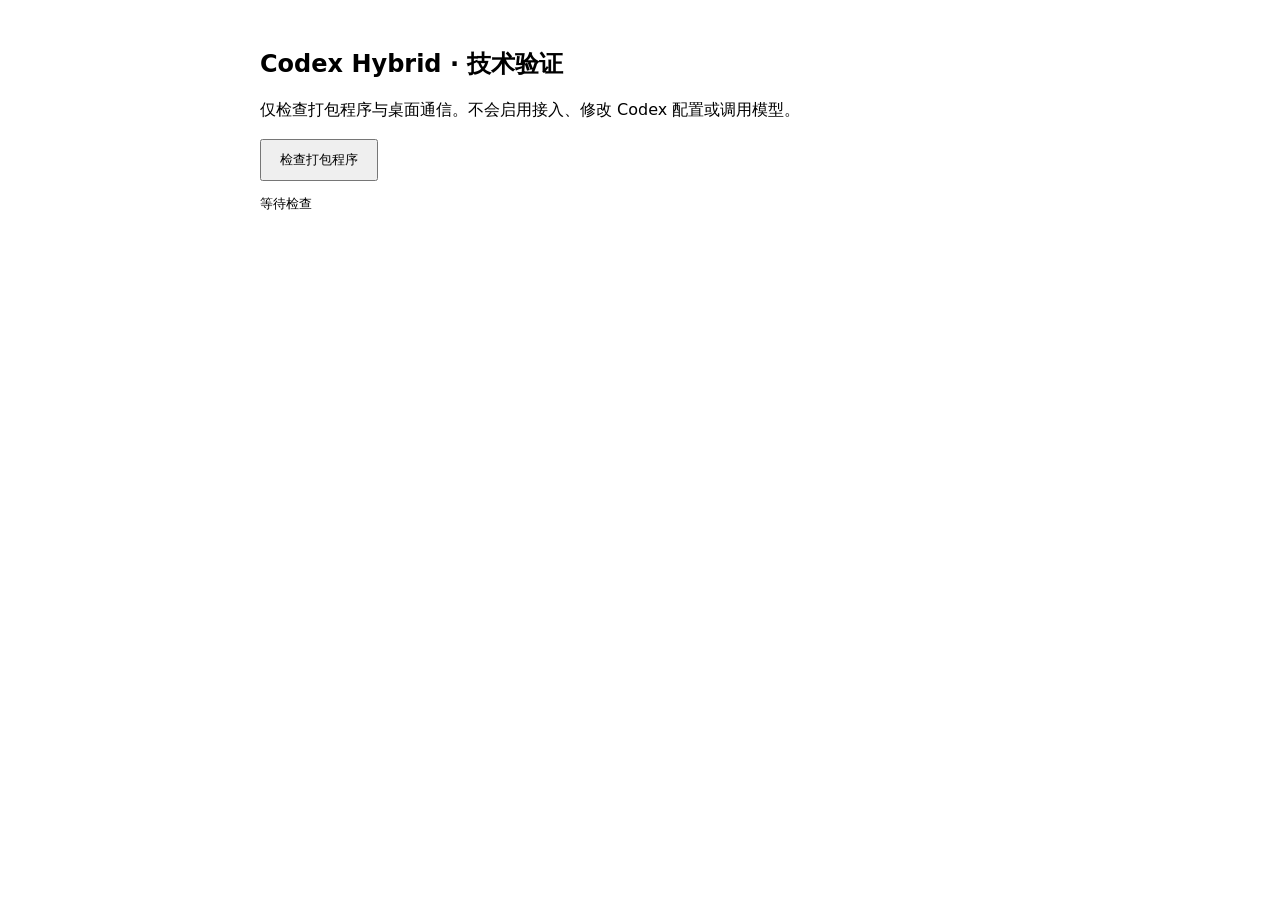
==== desktop/stage0/web/index.html @ 725c1c1b "docs(desktop): add desktop plan and stage0 validation probes" ====
<!doctype html>
<html lang="zh-CN">
<head>
  <meta charset="utf-8">
  <meta name="viewport" content="width=device-width,initial-scale=1">
  <title>Codex Hybrid Stage0</title>
  <link rel="stylesheet" href="style.css">
  <script defer src="app.js"></script>
</head>
<body>
  <main>
    <h1>Codex Hybrid · 技术验证</h1>
    <p>仅检查打包程序与桌面通信。不会启用接入、修改 Codex 配置或调用模型。</p>
    <button id="probe" type="button">检查打包程序</button>
    <pre id="result" role="status">等待检查</pre>
  </main>
</body>
</html>
---- desktop/stage0/web/style.css ----
:root { font-family: system-ui, sans-serif; color-scheme: light dark; }
body { margin: 0; }
main { max-width: 760px; margin: auto; padding: 32px; }
h1 { font-size: 24px; }
p { line-height: 1.7; }
button { padding: 10px 18px; cursor: pointer; }
pre { white-space: pre-wrap; overflow-wrap: anywhere; line-height: 1.5; }
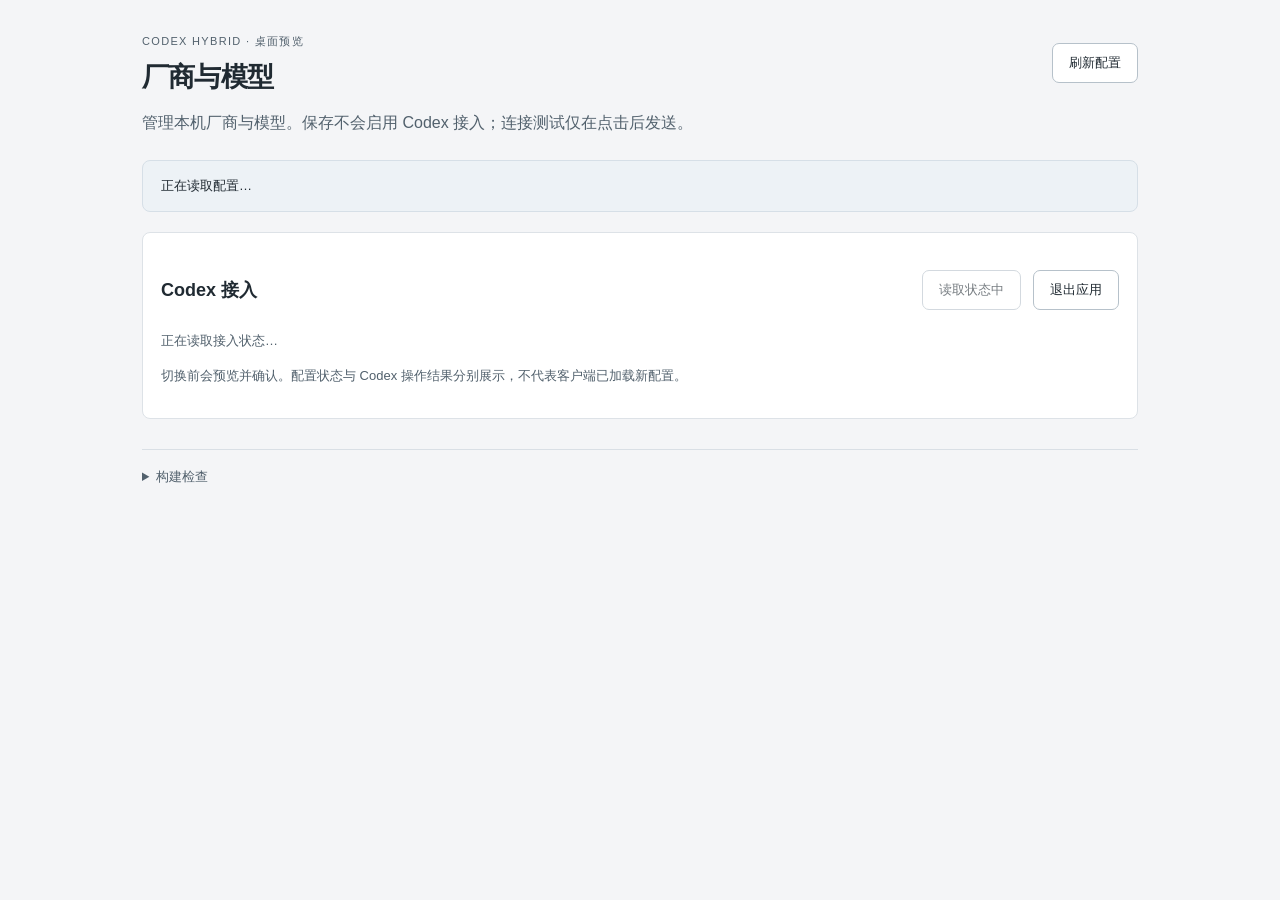
==== commit 90117660: "feat(desktop): add private controller and shared management preview Connect the Tauri preview to the" ====
--- a/desktop/stage0/web/index.html
+++ b/desktop/stage0/web/index.html
@@ -3,16 +3,64 @@
 <head>
   <meta charset="utf-8">
   <meta name="viewport" content="width=device-width,initial-scale=1">
-  <title>Codex Hybrid Stage0</title>
+  <title>Codex Hybrid</title>
   <link rel="stylesheet" href="style.css">
   <script defer src="app.js"></script>
+  <script defer src="restart.js"></script>
 </head>
 <body>
   <main>
-    <h1>Codex Hybrid · 技术验证</h1>
-    <p>仅检查打包程序与桌面通信。不会启用接入、修改 Codex 配置或调用模型。</p>
-    <button id="probe" type="button">检查打包程序</button>
-    <pre id="result" role="status">等待检查</pre>
+    <header><div><p class="eyebrow">CODEX HYBRID · 桌面预览</p><h1>厂商与模型</h1></div><button id="refresh" type="button">刷新配置</button></header>
+    <p class="intro">管理本机厂商与模型。保存不会启用 Codex 接入；连接测试仅在点击后发送。</p>
+    <p id="status" role="status" aria-live="polite">正在读取配置…</p>
+    <button id="initialize" type="button" hidden>初始化本地配置</button>
+    <p id="setup-help" hidden>将读取官方 Codex 配置和模型缓存，在 ~/.codex-hybrid 保存管理文件及恢复基线。不会改写 Codex 配置或启动网关。</p>
+    <section id="routing" aria-labelledby="routing-title">
+      <div class="provider-toolbar"><h2 id="routing-title">Codex 接入</h2><div class="editor-actions"><button id="routing-toggle" type="button" disabled>读取状态中</button><button id="recover-forwarding" type="button" hidden>恢复接入服务</button><button id="restart-codex" type="button" hidden>重启 Codex…</button><button id="exit-app" type="button">退出应用</button></div></div>
+      <p id="routing-state" role="status">正在读取接入状态…</p>
+      <p>切换前会预览并确认。配置状态与 Codex 操作结果分别展示，不代表客户端已加载新配置。</p>
+      <section id="routing-preview" hidden aria-labelledby="preview-title">
+        <h3 id="preview-title">确认接入切换</h3><p id="preview-summary"></p>
+        <label class="check"><input id="ack-activity" type="checkbox">已了解活动和会话索引影响，同意继续此配置切换</label>
+        <label>本次方向的 Codex 操作偏好<select id="desktop-preference"><option value="ask">每次询问</option><option value="auto">自动操作</option><option value="never">不操作</option></select></label>
+        <label class="check"><input id="desktop-action" type="checkbox">尝试正常退出并重新打开 Codex（开启时可启动未运行的 Codex；关闭时不启动未运行的 Codex）</label>
+        <p id="desktop-action-hint"></p>
+        <div class="editor-actions"><button id="confirm-routing" type="button">确认切换</button><button id="cancel-routing" type="button">取消切换</button></div>
+      </section>
+    </section>
+    <section id="restart-preview" hidden aria-labelledby="restart-title">
+      <h2 id="restart-title">确认重启 Codex</h2>
+      <p id="restart-summary"></p>
+      <p>这会正常退出并重新打开整个 Codex，可能影响所有窗口、主任务和子任务。不保证恢复进行中的任务；不改变接入配置，不强制结束进程。</p>
+      <label class="check"><input id="ack-restart" type="checkbox">已了解活动及重启影响，同意继续</label>
+      <div class="editor-actions"><button id="confirm-restart" type="button">确认重启 Codex</button><button id="cancel-restart" type="button">取消重启</button></div>
+    </section>
+    <section id="catalog" hidden aria-label="模型目录">
+      <div class="summary"><div><span>配置来源</span><strong id="source"></strong></div><div><span>厂商</span><strong id="providers"></strong></div><div><span>模型</span><strong id="count"></strong></div></div>
+      <div class="provider-toolbar"><h2>厂商配置</h2><button id="add-provider" type="button">添加厂商</button></div>
+      <div id="provider-list"></div>
+      <p>连接测试会向已保存的模型发送一条请求，可能消耗 API 额度。</p>
+      <div class="table-wrap"><table><caption>已配置模型</caption><thead><tr><th scope="col">模型</th><th scope="col">厂商</th><th scope="col">协议</th><th scope="col">目录状态</th><th scope="col">连接</th></tr></thead><tbody id="models"></tbody></table></div>
+      <p id="empty" hidden>还没有配置模型。配置完成后可刷新查看。</p>
+    </section>
+    <section id="editor" hidden aria-labelledby="editor-title">
+      <h2 id="editor-title">编辑厂商</h2>
+      <form id="provider-form"><fieldset id="editor-fields">
+        <div class="form-grid">
+          <label>厂商标识<input id="provider-id" required pattern="[A-Za-z0-9][A-Za-z0-9_.-]*" autocomplete="off"></label>
+          <label>API 基础地址<input id="provider-base" type="url" required pattern="https://.*" placeholder="https://api.example.com/v1"></label>
+          <label>协议<select id="provider-protocol"><option value="openai_chat_completions">Chat Completions</option><option value="openai_responses">Responses</option></select></label>
+          <label>API Key<input id="provider-key" type="password" autocomplete="new-password" placeholder="留空保留已有凭据"></label>
+          <label>请求超时（秒）<input id="provider-timeout" type="number" min="1" max="3600" value="180" required></label>
+          <label class="check"><input id="provider-enabled" type="checkbox" checked>启用厂商</label>
+        </div>
+        <p>标识保存后不可修改。已有 Key 不回显，留空保留。切换协议时兼容模式重置为该协议默认值。</p>
+        <h3>模型</h3><div id="model-fields"></div>
+        <button id="add-model" type="button">添加模型</button>
+        <div class="editor-actions"><button type="submit">保存厂商与模型</button><button id="cancel-editor" type="button">取消编辑并丢弃草稿</button></div>
+      </fieldset></form>
+    </section>
+    <details><summary>构建检查</summary><p>检查随应用打包的运行环境。</p><button id="probe" type="button">检查打包程序</button><pre id="result" role="status">等待检查</pre></details>
   </main>
 </body>
 </html>
--- a/desktop/stage0/web/style.css
+++ b/desktop/stage0/web/style.css
@@ -1,7 +1,49 @@
-:root { font-family: system-ui, sans-serif; color-scheme: light dark; }
+:root { font-family: -apple-system, BlinkMacSystemFont, "Segoe UI", sans-serif; color: #202a32; background: #f4f5f7; color-scheme: light; }
+* { box-sizing: border-box; }
 body { margin: 0; }
-main { max-width: 760px; margin: auto; padding: 32px; }
-h1 { font-size: 24px; }
+main { max-width: 1060px; margin: auto; padding: 32px; }
+header { display: flex; align-items: center; justify-content: space-between; gap: 20px; }
+.eyebrow { color: #52616d; font-size: 11px; letter-spacing: .12em; margin: 0 0 8px; }
+h1 { font-size: 27px; margin: 0; letter-spacing: -.03em; }
 p { line-height: 1.7; }
-button { padding: 10px 18px; cursor: pointer; }
+.intro { color: #52616d; margin: 14px 0 24px; }
+button { border: 1px solid #b6c1ca; border-radius: 7px; padding: 10px 16px; background: #fff; color: #202a32; cursor: pointer; font: inherit; font-size: 13px; }
+button:hover { background: #e9eef2; }
+button:disabled { opacity: .6; cursor: wait; }
+:focus-visible { outline: 3px solid #246ab1; outline-offset: 3px; }
+#status { padding: 14px 18px; border: 1px solid #d6dfe7; background: #edf2f6; border-radius: 8px; font-size: 13px; }
+.summary { display: grid; grid-template-columns: 2fr 1fr 1fr; gap: 12px; margin: 22px 0; }
+.summary > div { background: white; border: 1px solid #dde2e7; padding: 16px; border-radius: 8px; }
+.summary span { display: block; color: #52616d; font-size: 12px; margin-bottom: 8px; }
+.summary strong { font-size: 20px; font-weight: 600; }
+.table-wrap { overflow-x: auto; background: #fff; border: 1px solid #dde2e7; border-radius: 8px; }
+table { width: 100%; border-collapse: collapse; text-align: left; font-size: 13px; }
+caption { text-align: left; padding: 16px; font-weight: 600; }
+th { color: #52616d; font-weight: 500; background: #f8f9fa; }
+th, td { padding: 12px 16px; border-top: 1px solid #e5e9ed; overflow-wrap: anywhere; }
+details { border-top: 1px solid #d9dfe5; margin-top: 30px; padding-top: 18px; color: #52616d; font-size: 13px; }
+summary { cursor: pointer; width: fit-content; }
 pre { white-space: pre-wrap; overflow-wrap: anywhere; line-height: 1.5; }
+@media (max-width: 560px) { main { padding: 20px; } .summary { grid-template-columns: 1fr; } h1 { font-size: 23px; } }
+h2 { font-size: 18px; } h3 { font-size: 15px; }
+.provider-toolbar, .provider-row { display: flex; align-items: center; justify-content: space-between; gap: 16px; margin: 12px 0; }
+.provider-row { background: white; border: 1px solid #dde2e7; border-radius: 7px; padding: 12px 16px; }
+#editor, #restart-preview { margin-top: 24px; background: white; border: 1px solid #dde2e7; border-radius: 8px; padding: 20px; }
+fieldset { border: 0; margin: 0; padding: 0; min-width: 0; }
+.form-grid, .model-row { display: grid; grid-template-columns: 1fr 1fr; gap: 16px; }
+label { display: flex; flex-direction: column; gap: 7px; font-size: 13px; }
+input, select { font: inherit; font-size: 14px; width: 100%; border: 1px solid #b6c1ca; border-radius: 5px; padding: 9px; color: #202a32; background: #fff; }
+input:read-only { background: #edf2f6; }
+.check { flex-direction: row; align-items: center; }
+.check input { width: auto; }
+.model-row { border-top: 1px solid #dde2e7; padding: 16px 0; }
+.editor-actions { display: flex; gap: 12px; flex-wrap: wrap; margin-top: 24px; }
+#editor p, #restart-preview p, #setup-help { font-size: 13px; color: #52616d; }
+@media (max-width: 560px) { .form-grid, .model-row { grid-template-columns: 1fr; } }
+#routing { background: white; border: 1px solid #dde2e7; border-radius: 8px; padding: 18px; margin: 20px 0; }
+#routing .provider-toolbar { flex-wrap: wrap; }
+#routing .editor-actions { margin-top: 0; }
+#routing p { font-size: 13px; color: #52616d; }
+#routing-preview { border-top: 1px solid #dde2e7; padding-top: 12px; }
+#routing-preview > label { margin: 16px 0; }
+#routing-preview .editor-actions { margin-top: 18px; }
